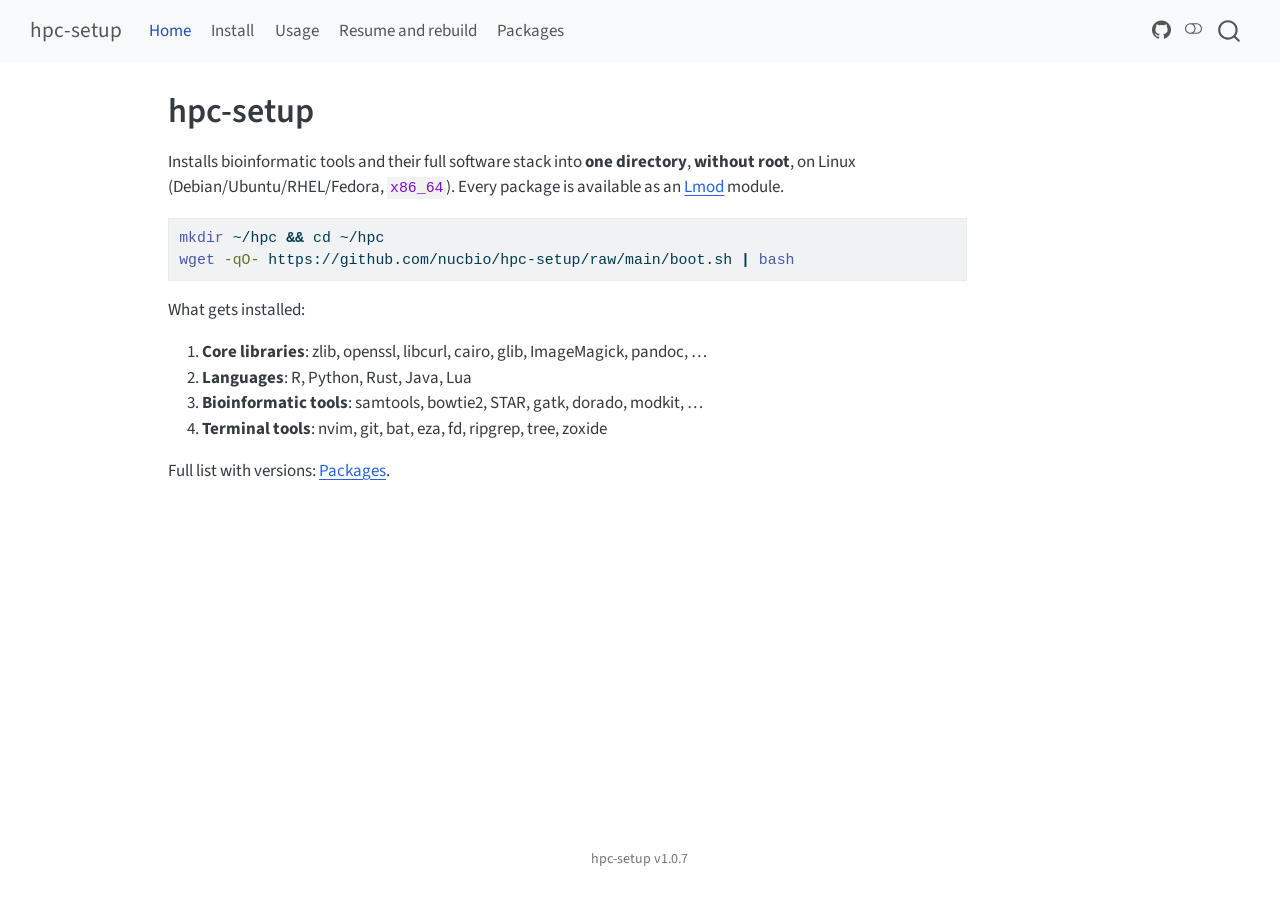
==== docs/index.html @ 0bef7b3f "bump minor major tag" ====
<!DOCTYPE html>
<html xmlns="http://www.w3.org/1999/xhtml" lang="en" xml:lang="en"><head>

<meta charset="utf-8">
<meta name="generator" content="quarto-1.11.9">

<meta name="viewport" content="width=device-width, initial-scale=1.0, user-scalable=yes">


<title>hpc-setup</title>
<style>
/* Default styles provided by pandoc.
** See https://pandoc.org/MANUAL.html#variables-for-html for config info.
*/
span.smallcaps{font-variant: small-caps;}
div.columns{display: flex; gap: 1.5em;}
div.column{flex: auto;}
@media screen {
div.columns{gap: min(4vw, 1.5em);}
div.column{overflow-x: auto;}
}
div.hanging-indent{margin-left: 1.5em; text-indent: -1.5em;}
ul.task-list{list-style: none;}
ul.task-list li input[type="checkbox"] {
  width: 0.8em;
  margin: 0 0.8em 0.2em -1em; /* quarto-specific, see https://github.com/quarto-dev/quarto-cli/issues/4556 */ 
  vertical-align: middle;
}
/* CSS for syntax highlighting */
html { -webkit-text-size-adjust: 100%; }
pre > code.sourceCode { white-space: pre; position: relative; }
pre > code.sourceCode > span { display: inline-block; line-height: 1.25; }
pre > code.sourceCode > span:empty { height: 1.2em; }
.sourceCode { overflow: visible; }
code.sourceCode > span { color: inherit; text-decoration: inherit; }
div.sourceCode { margin: 1em 0; }
pre.sourceCode { margin: 0; }
@media screen {
div.sourceCode { overflow: auto; }
}
@media print {
pre > code.sourceCode { white-space: pre-wrap; }
pre > code.sourceCode > span { text-indent: -5em; padding-left: 5em; }
}
pre.numberSource code
  { counter-reset: source-line 0; }
pre.numberSource code > span
  { position: relative; left: -4em; counter-increment: source-line; }
pre.numberSource code > span > a:first-child::before
  { content: counter(source-line);
    position: relative; left: -1em; text-align: right; vertical-align: baseline;
    border: none; display: inline-block;
    -webkit-touch-callout: none; -webkit-user-select: none;
    -khtml-user-select: none; -moz-user-select: none;
    -ms-user-select: none; user-select: none;
    padding: 0 4px; width: 4em;
  }
pre.numberSource { margin-left: 3em;  padding-left: 4px; }
div.sourceCode
  {   }
@media screen {
pre > code.sourceCode > span > a:first-child::before { text-decoration: underline; }
}
</style>


<script src="site_libs/quarto-nav/quarto-nav.js"></script>
<script src="site_libs/quarto-nav/headroom.min.js"></script>
<script src="site_libs/clipboard/clipboard.min.js"></script>
<script src="site_libs/quarto-search/autocomplete.umd.js"></script>
<script src="site_libs/quarto-search/fuse.min.js"></script>
<script src="site_libs/quarto-search/quarto-search.js"></script>
<meta name="quarto:offset" content="./">
<script src="site_libs/quarto-html/quarto.js" type="module"></script>
<script src="site_libs/quarto-html/tabsets/tabsets.js" type="module"></script>
<script src="site_libs/quarto-html/scrollable-regions/scrollable-regions.js" type="module"></script>
<script src="site_libs/quarto-html/popper.min.js"></script>
<script src="site_libs/quarto-html/tippy.umd.min.js"></script>
<script src="site_libs/quarto-html/anchor.min.js"></script>
<link href="site_libs/quarto-html/tippy.css" rel="stylesheet">
<link href="site_libs/quarto-html/quarto-syntax-highlighting-63b5708e65d6cd79cd7618c58d0c21e7.css" rel="stylesheet" class="quarto-color-scheme" id="quarto-text-highlighting-styles">
<link href="site_libs/quarto-html/quarto-syntax-highlighting-dark-447e42e69aaa9833c0ba1b986f430b20.css" rel="stylesheet" class="quarto-color-scheme quarto-color-alternate" id="quarto-text-highlighting-styles">
<link href="site_libs/quarto-html/quarto-syntax-highlighting-63b5708e65d6cd79cd7618c58d0c21e7.css" rel="stylesheet" class="quarto-color-scheme-extra" id="quarto-text-highlighting-styles">
<script src="site_libs/bootstrap/bootstrap.min.js"></script>
<link href="site_libs/bootstrap/bootstrap-icons.css" rel="stylesheet">
<link href="site_libs/bootstrap/bootstrap-0df568895d53a8314882a65c9354ac45.min.css" rel="stylesheet" append-hash="true" class="quarto-color-scheme" id="quarto-bootstrap" data-mode="light">
<link href="site_libs/bootstrap/bootstrap-dark-59d3d3430bf47889e4aacbe8989ac6fe.min.css" rel="stylesheet" append-hash="true" class="quarto-color-scheme quarto-color-alternate" id="quarto-bootstrap" data-mode="dark">
<link href="site_libs/bootstrap/bootstrap-0df568895d53a8314882a65c9354ac45.min.css" rel="stylesheet" append-hash="true" class="quarto-color-scheme-extra" id="quarto-bootstrap" data-mode="light">
<script id="quarto-search-options" type="application/json">{
  "location": "navbar",
  "copy-button": false,
  "collapse-after": 3,
  "panel-placement": "end",
  "type": "overlay",
  "limit": 50,
  "keyboard-shortcut": [
    "f",
    "/",
    "s"
  ],
  "show-item-context": false,
  "language": {
    "search-no-results-text": "No results",
    "search-matching-documents-text": "matching documents",
    "search-copy-link-title": "Copy link to search",
    "search-hide-matches-text": "Hide additional matches",
    "search-more-match-text": "more match in this document",
    "search-more-matches-text": "more matches in this document",
    "search-clear-button-title": "Clear",
    "search-text-placeholder": "",
    "search-detached-cancel-button-title": "Cancel",
    "search-submit-button-title": "Submit",
    "search-label": "Search"
  }
}</script>


</head>

<body class="nav-fixed quarto-light"><a id="quarto-skip-link" class="visually-hidden-focusable" href="#quarto-document-content">Skip to main content</a><script id="quarto-html-before-body" type="application/javascript">
    const toggleBodyColorMode = (bsSheetEl) => {
      const mode = bsSheetEl.getAttribute("data-mode");
      const bodyEl = window.document.querySelector("body");
      if (mode === "dark") {
        bodyEl.classList.add("quarto-dark");
        bodyEl.classList.remove("quarto-light");
      } else {
        bodyEl.classList.add("quarto-light");
        bodyEl.classList.remove("quarto-dark");
      }
    }
    const toggleBodyColorPrimary = () => {
      const bsSheetEl = window.document.querySelector("link#quarto-bootstrap:not([rel=disabled-stylesheet])");
      if (bsSheetEl) {
        toggleBodyColorMode(bsSheetEl);
      }
    }
    const setColorSchemeToggle = (alternate) => {
      const toggles = window.document.querySelectorAll('.quarto-color-scheme-toggle');
      for (let i=0; i < toggles.length; i++) {
        const toggle = toggles[i];
        if (toggle) {
          toggle.setAttribute("aria-checked", alternate ? "true" : "false");
          if (alternate) {
            toggle.classList.add("alternate");
          } else {
            toggle.classList.remove("alternate");
          }
        }
      }
    };
    const toggleColorMode = (alternate) => {
      // Switch the stylesheets
      const primaryStylesheets = window.document.querySelectorAll('link.quarto-color-scheme:not(.quarto-color-alternate)');
      const alternateStylesheets = window.document.querySelectorAll('link.quarto-color-scheme.quarto-color-alternate');
      manageTransitions('#quarto-margin-sidebar .nav-link', false);
      if (alternate) {
        // note: dark is layered on light, we don't disable primary!
        enableStylesheet(alternateStylesheets);
        for (const sheetNode of alternateStylesheets) {
          if (sheetNode.id === "quarto-bootstrap") {
            toggleBodyColorMode(sheetNode);
          }
        }
      } else {
        disableStylesheet(alternateStylesheets);
        enableStylesheet(primaryStylesheets)
        toggleBodyColorPrimary();
      }
      manageTransitions('#quarto-margin-sidebar .nav-link', true);
      // Switch the toggles
      setColorSchemeToggle(alternate)
    }
    // Hack to workaround the fact that safari doesn't
    // properly recolor the scrollbar when toggling (#1455).
    // Not run on load: stylesheets are set before first paint there, and
    // scrolling would undo the scroll to a URL fragment (#14973).
    // The one pixel nudge keeps the reader where they were.
    const refreshSafariScrollbar = () => {
      if (navigator.userAgent.indexOf('Safari') > 0 && navigator.userAgent.indexOf('Chrome') == -1) {
        manageTransitions("body", false);
        const scrollY = window.scrollY;
        window.scrollTo(0, scrollY > 0 ? scrollY - 1 : 1);
        setTimeout(() => {
          window.scrollTo(0, scrollY);
          manageTransitions("body", true);
        }, 40);
      }
    }
    const disableStylesheet = (stylesheets) => {
      for (let i=0; i < stylesheets.length; i++) {
        const stylesheet = stylesheets[i];
        stylesheet.rel = 'disabled-stylesheet';
      }
    }
    const enableStylesheet = (stylesheets) => {
      for (let i=0; i < stylesheets.length; i++) {
        const stylesheet = stylesheets[i];
        if(stylesheet.rel !== 'stylesheet') { // for Chrome, which will still FOUC without this check
          stylesheet.rel = 'stylesheet';
        }
      }
    }
    const manageTransitions = (selector, allowTransitions) => {
      const els = window.document.querySelectorAll(selector);
      for (let i=0; i < els.length; i++) {
        const el = els[i];
        if (allowTransitions) {
          el.classList.remove('notransition');
        } else {
          el.classList.add('notransition');
        }
      }
    }
    const isFileUrl = () => {
      return window.location.protocol === 'file:';
    }
    const hasAlternateSentinel = () => {
      let styleSentinel = getColorSchemeSentinel();
      if (styleSentinel !== null) {
        return styleSentinel === "alternate";
      } else {
        return false;
      }
    }
    const setStyleSentinel = (alternate) => {
      const value = alternate ? "alternate" : "default";
      if (!isFileUrl()) {
        window.localStorage.setItem("quarto-color-scheme", value);
      } else {
        localAlternateSentinel = value;
      }
    }
    const getColorSchemeSentinel = () => {
      if (!isFileUrl()) {
        const storageValue = window.localStorage.getItem("quarto-color-scheme");
        return storageValue != null ? storageValue : localAlternateSentinel;
      } else {
        return localAlternateSentinel;
      }
    }
    const toggleGiscusIfUsed = (isAlternate, darkModeDefault) => {
      const baseTheme = document.querySelector('#giscus-base-theme')?.value ?? 'light';
      const alternateTheme = document.querySelector('#giscus-alt-theme')?.value ?? 'dark';
      let newTheme = '';
      if(authorPrefersDark) {
        newTheme = isAlternate ? baseTheme : alternateTheme;
      } else {
        newTheme = isAlternate ? alternateTheme : baseTheme;
      }
      const changeGiscusTheme = () => {
        // From: https://github.com/giscus/giscus/issues/336
        const sendMessage = (message) => {
          const iframe = document.querySelector('iframe.giscus-frame');
          if (!iframe) return;
          iframe.contentWindow.postMessage({ giscus: message }, 'https://giscus.app');
        }
        sendMessage({
          setConfig: {
            theme: newTheme
          }
        });
      }
      const isGiscussLoaded = window.document.querySelector('iframe.giscus-frame') !== null;
      if (isGiscussLoaded) {
        changeGiscusTheme();
      }
    };
    const authorPrefersDark = false;
    const darkModeDefault = authorPrefersDark;
      document.querySelector('link#quarto-text-highlighting-styles.quarto-color-scheme-extra').rel = 'disabled-stylesheet';
      document.querySelector('link#quarto-bootstrap.quarto-color-scheme-extra').rel = 'disabled-stylesheet';
    let localAlternateSentinel = darkModeDefault ? 'alternate' : 'default';
    // Dark / light mode switch
    window.quartoToggleColorScheme = () => {
      // Read the current dark / light value
      let toAlternate = !hasAlternateSentinel();
      toggleColorMode(toAlternate);
      refreshSafariScrollbar();
      setStyleSentinel(toAlternate);
      toggleGiscusIfUsed(toAlternate, darkModeDefault);
      window.dispatchEvent(new Event('resize'));
    };
    // Switch to dark mode if need be
    if (hasAlternateSentinel()) {
      toggleColorMode(true);
    } else {
      toggleColorMode(false);
    }
  </script>

<div id="quarto-search-results"></div>
  <header id="quarto-header" class="headroom fixed-top">
    <nav class="navbar navbar-expand-lg " data-bs-theme="dark" aria-label="Site">
      <div class="navbar-container container-fluid">
      <div class="navbar-brand-container mx-auto">
    <a class="navbar-brand" href="./index.html">
    <span class="navbar-title">hpc-setup</span>
    </a>
  </div>
          <button class="navbar-toggler" type="button" data-bs-toggle="collapse" data-bs-target="#navbarCollapse" aria-controls="navbarCollapse" aria-expanded="false" aria-label="Toggle navigation" onclick="if (window.quartoToggleHeadroom) { window.quartoToggleHeadroom(); }">
  <span class="navbar-toggler-icon"></span>
</button>
          <div class="collapse navbar-collapse" id="navbarCollapse">
            <ul class="navbar-nav navbar-nav-scroll me-auto">
  <li class="nav-item">
    <a class="nav-link active" href="./index.html" aria-current="page"> 
<span class="menu-text">Home</span></a>
  </li>  
  <li class="nav-item">
    <a class="nav-link" href="./install.html"> 
<span class="menu-text">Install</span></a>
  </li>  
  <li class="nav-item">
    <a class="nav-link" href="./usage.html"> 
<span class="menu-text">Usage</span></a>
  </li>  
  <li class="nav-item">
    <a class="nav-link" href="./resume.html"> 
<span class="menu-text">Resume and rebuild</span></a>
  </li>  
  <li class="nav-item">
    <a class="nav-link" href="./packages.html"> 
<span class="menu-text">Packages</span></a>
  </li>  
</ul>
            <ul class="navbar-nav navbar-nav-scroll ms-auto">
  <li class="nav-item compact">
    <a class="nav-link" href="https://github.com/nucbio/hpc-setup"> <i class="bi bi-github" role="img">
</i> 
<span class="menu-text"></span></a>
  </li>  
</ul>
          </div> <!-- /navcollapse -->
            <div class="quarto-navbar-tools">
  <button type="button" role="switch" aria-checked="false" class="quarto-color-scheme-toggle quarto-navigation-tool  px-1" onclick="window.quartoToggleColorScheme(); return false;" title="Toggle dark mode" aria-label="Toggle dark mode"><i class="bi"></i></button>
</div>
            <div id="quarto-search" class="" title="Search"></div>
      </div> <!-- /container-fluid -->
    </nav>
</header>
<!-- content -->
<div id="quarto-content" class="quarto-container page-columns page-rows-contents page-layout-article page-navbar">
<!-- sidebar -->
<!-- margin-sidebar -->
    <div id="quarto-margin-sidebar" class="sidebar margin-sidebar zindex-bottom">
        
    </div>
<!-- main -->
<main class="content" id="quarto-document-content" tabindex="-1">


<header id="title-block-header" class="quarto-title-block default">
<div class="quarto-title">
<h1 class="title">hpc-setup</h1>
</div>



<div class="quarto-title-meta">

    
  
    
  </div>
  


</header>


<p>Installs bioinformatic tools and their full software stack into <strong>one directory</strong>, <strong>without root</strong>, on Linux (Debian/Ubuntu/RHEL/Fedora, <code>x86_64</code>). Every package is available as an <a href="https://lmod.readthedocs.io">Lmod</a> module.</p>
<div class="code-copy-outer-scaffold"><div class="sourceCode" id="cb1"><pre class="sourceCode bash code-with-copy"><code class="sourceCode bash"><span id="cb1-1"><a href="#cb1-1" aria-hidden="true" tabindex="-1"></a><span class="fu">mkdir</span> ~/hpc <span class="kw">&amp;&amp;</span> <span class="bu">cd</span> ~/hpc</span>
<span id="cb1-2"><a href="#cb1-2" aria-hidden="true" tabindex="-1"></a><span class="fu">wget</span> <span class="at">-qO-</span> https://github.com/nucbio/hpc-setup/raw/main/boot.sh <span class="kw">|</span> <span class="fu">bash</span></span></code></pre></div><button title="Copy to Clipboard" class="code-copy-button"><i class="bi"></i></button></div>
<p>What gets installed:</p>
<ol type="1">
<li><strong>Core libraries</strong>: zlib, openssl, libcurl, cairo, glib, ImageMagick, pandoc, …</li>
<li><strong>Languages</strong>: R, Python, Rust, Java, Lua</li>
<li><strong>Bioinformatic tools</strong>: samtools, bowtie2, STAR, gatk, dorado, modkit, …</li>
<li><strong>Terminal tools</strong>: nvim, git, bat, eza, fd, ripgrep, tree, zoxide</li>
</ol>
<p>Full list with versions: <a href="./packages.html">Packages</a>.</p>



</main> <!-- /main -->
<script id="quarto-html-after-body" type="application/javascript">
  window.document.addEventListener("DOMContentLoaded", function (event) {
    // Ensure there is a toggle, if there isn't float one in the top right
    if (window.document.querySelector('.quarto-color-scheme-toggle') === null) {
      const toggle = window.document.createElement('button');
      toggle.type = "button";
      toggle.setAttribute("role", "switch");
      toggle.setAttribute("aria-checked", "false");
      toggle.classList.add('top-right');
      toggle.classList.add('quarto-color-scheme-toggle');
      toggle.setAttribute("aria-label", "Toggle dark mode");
      toggle.onclick = function() { try { window.quartoToggleColorScheme(); } catch {} return false; };
      const i = window.document.createElement("i");
      i.classList.add('bi');
      toggle.appendChild(i);
      // Put the toggle in a landmark of its own, so that landmark navigation
      // can reach it.
      //
      // The container is always a fresh direct child of body, and the toggle is
      // never moved into page furniture that the theme or the author controls.
      // The toggle is positioned against the page, so any ancestor that
      // establishes a containing block captures it: a positioned element or a
      // grid for position: absolute, and transform, filter, will-change or
      // contain for position: fixed. A direct child of body has none of these
      // to inherit, and the shift when one appears is silent and visual.
      //
      // ARIA says a document should have at most one banner, and axe reports a
      // duplicate whether or not the banners carry distinct labels. So use a
      // header when the page has no banner yet, and a named region otherwise.
      //
      // A header is a banner wherever it sits, unless it is inside sectioning
      // content, so this cannot just look at the children of body: a custom
      // page layout wraps the title block header in a plain div. An explicit
      // role="banner" always counts.
      const sectioning = 'article, aside, main, nav, section, [role="article"], [role="complementary"], [role="main"], [role="navigation"], [role="region"]';
      const hasBanner = Array.from(
        window.document.querySelectorAll('header:not([role]), [role="banner"]')
      ).some(function(el) {
        return el.hasAttribute("role") || el.closest(sectioning) === null;
      });
      const container = window.document.createElement(hasBanner ? "div" : "header");
      if (hasBanner) {
        container.setAttribute("role", "region");
        container.setAttribute("aria-label", "Toggle dark mode");
      }
      container.classList.add('quarto-color-scheme-toggle-container');
      container.appendChild(toggle);
      window.document.body.appendChild(container);
    }
    setColorSchemeToggle(hasAlternateSentinel())
    const icon = "";
    const anchorJS = new window.AnchorJS();
    anchorJS.options = {
      placement: 'right',
      icon: icon
    };
    anchorJS.add('.anchored');
    const isCodeAnnotation = (el) => {
      for (const clz of el.classList) {
        if (clz.startsWith('code-annotation-')) {                     
          return true;
        }
      }
      return false;
    }
    const onCopySuccess = function(e) {
      // button target
      const button = e.trigger;
      // don't keep focus
      button.blur();
      // flash "checked"
      button.classList.add('code-copy-button-checked');
      var currentTitle = button.getAttribute("title");
      button.setAttribute("title", "Copied!");
      let tooltip;
      if (window.bootstrap) {
        button.setAttribute("data-bs-toggle", "tooltip");
        button.setAttribute("data-bs-placement", "left");
        button.setAttribute("data-bs-title", "Copied!");
        tooltip = new bootstrap.Tooltip(button, 
          { trigger: "manual", 
            customClass: "code-copy-button-tooltip",
            offset: [0, -8]});
        tooltip.show();    
      }
      setTimeout(function() {
        if (tooltip) {
          tooltip.hide();
          button.removeAttribute("data-bs-title");
          button.removeAttribute("data-bs-toggle");
          button.removeAttribute("data-bs-placement");
        }
        button.setAttribute("title", currentTitle);
        button.classList.remove('code-copy-button-checked');
      }, 1000);
      // clear code selection
      e.clearSelection();
    }
    const getTextToCopy = function(trigger) {
      const outerScaffold = trigger.parentElement.cloneNode(true);
      const codeEl = outerScaffold.querySelector('code');
      for (const childEl of codeEl.children) {
        if (isCodeAnnotation(childEl)) {
          childEl.remove();
        }
      }
      return codeEl.innerText;
    }
    const clipboard = new window.ClipboardJS('.code-copy-button:not([data-in-quarto-modal])', {
      text: getTextToCopy
    });
    clipboard.on('success', onCopySuccess);
    if (window.document.getElementById('quarto-embedded-source-code-modal')) {
      const clipboardModal = new window.ClipboardJS('.code-copy-button[data-in-quarto-modal]', {
        text: getTextToCopy,
        container: window.document.getElementById('quarto-embedded-source-code-modal')
      });
      clipboardModal.on('success', onCopySuccess);
    }
      var localhostRegex = new RegExp(/^(?:http|https):\/\/localhost\:?[0-9]*\//);
      var mailtoRegex = new RegExp(/^mailto:/);
        var filterRegex = new RegExp('/' + window.location.host + '/');
      var isInternal = (href) => {
          return filterRegex.test(href) || localhostRegex.test(href) || mailtoRegex.test(href);
      }
      // Inspect non-navigation links and adorn them if external
      window.quartoDecorateExternalLinks = function (root) {
     var links = (root || window.document).querySelectorAll('a[href]:not(.nav-link):not(.navbar-brand):not(.toc-action):not(.sidebar-link):not(.sidebar-item-toggle):not(.pagination-link):not(.no-external):not([aria-hidden]):not(.dropdown-item):not(.quarto-navigation-tool):not(.about-link)');
      for (var i=0; i<links.length; i++) {
        const link = links[i];
        if (!isInternal(link.href)) {
          // undo the damage that might have been done by quarto-nav.js in the case of
          // links that we want to consider external
          if (link.dataset.originalHref !== undefined) {
            link.href = link.dataset.originalHref;
          }
          if (!link.classList.contains('no-external-icon')) {
          }
        }
      }
      };
      window.quartoDecorateExternalLinks(window.document);
    // Esc closes the popup (WCAG 1.4.13) and focus leaving both trigger and
    // popup closes it (WCAG 2.4.11); tippy handles neither for interactive popups.
    const hideOnEscAndFocusOut = {
      name: 'hideOnEscAndFocusOut',
      defaultValue: true,
      fn(instance) {
        const dismiss = () => {
          // A show scheduled by the trigger delay would otherwise reopen it
          instance.clearDelayTimeouts();
          instance.hide();
        };
        const onKeyDown = (event) => {
          if (event.key !== 'Escape') {
            return;
          }
          // Keep Esc from also reaching page handlers (e.g. reveal.js overview),
          // except an open reveal.js slide menu, which Esc should close too.
          // The menu handles keys only when its keyboard option is on.
          const menuHandlesEsc = window.Reveal?.getPlugin?.('menu')?.isOpen() &&
            window.Reveal.getConfig().menu?.keyboard !== false;
          if (!menuHandlesEsc) {
            event.stopPropagation();
          }
          if (instance.popper.contains(window.document.activeElement)) {
            // Disabled while refocusing so the focus trigger does not reopen it
            instance.disable();
            instance.reference.focus();
            instance.enable();
          }
          dismiss();
        };
        const onFocusOut = (event) => {
          const target = event.relatedTarget;
          if (target && !instance.reference.contains(target) &&
              !instance.popper.contains(target)) {
            dismiss();
          }
        };
        // On the trigger too: a click trigger (code-annotations: select) has no
        // blur handling. Attached for the instance's lifetime so leaving the
        // trigger also cancels a show still pending on the trigger delay.
        instance.reference.addEventListener('focusout', onFocusOut);
        return {
          onShow() {
            window.document.addEventListener('keydown', onKeyDown, true);
            instance.popper.addEventListener('focusout', onFocusOut);
          },
          onHide() {
            window.document.removeEventListener('keydown', onKeyDown, true);
            instance.popper.removeEventListener('focusout', onFocusOut);
          },
          onDestroy() {
            instance.reference.removeEventListener('focusout', onFocusOut);
          },
        };
      },
    };
    function tippyHover(el, contentFn, onTriggerFn, onUntriggerFn) {
      const config = {
        allowHTML: true,
        maxWidth: 500,
        delay: 100,
        arrow: false,
        appendTo: function(el) {
            return el.parentElement;
        },
        interactive: true,
        interactiveBorder: 10,
        theme: 'quarto',
        placement: 'bottom-start',
        plugins: [hideOnEscAndFocusOut],
      };
      if (contentFn) {
        config.content = contentFn;
      }
      if (onTriggerFn) {
        config.onTrigger = onTriggerFn;
      }
      if (onUntriggerFn) {
        config.onUntrigger = onUntriggerFn;
      }
      window.tippy(el, config); 
    }
    const noterefs = window.document.querySelectorAll('a[role="doc-noteref"]');
    for (var i=0; i<noterefs.length; i++) {
      const ref = noterefs[i];
      tippyHover(ref, function() {
        // use id or data attribute instead here
        let href = ref.getAttribute('data-footnote-href') || ref.getAttribute('href');
        try { href = new URL(href).hash; } catch {}
        const id = href.replace(/^#\/?/, "");
        const note = window.document.getElementById(id);
        if (note) {
          return note.innerHTML;
        } else {
          return "";
        }
      });
    }
    const xrefs = window.document.querySelectorAll('a.quarto-xref');
    const processXRef = (id, note) => {
      // Strip column container classes
      const stripColumnClz = (el) => {
        el.classList.remove("page-full", "page-columns");
        if (el.children) {
          for (const child of el.children) {
            stripColumnClz(child);
          }
        }
      }
      stripColumnClz(note)
      if (id === null || id.startsWith('sec-')) {
        // Special case sections, only their first couple elements
        const container = document.createElement("div");
        if (note.children && note.children.length > 2) {
          container.appendChild(note.children[0].cloneNode(true));
          for (let i = 1; i < note.children.length; i++) {
            const child = note.children[i];
            if (child.tagName === "P" && child.innerText === "") {
              continue;
            } else {
              container.appendChild(child.cloneNode(true));
              break;
            }
          }
          if (window.Quarto?.typesetMath) {
            window.Quarto.typesetMath(container);
          }
          return container.innerHTML
        } else {
          if (window.Quarto?.typesetMath) {
            window.Quarto.typesetMath(note);
          }
          return note.innerHTML;
        }
      } else {
        // Remove any anchor links if they are present
        const anchorLink = note.querySelector('a.anchorjs-link');
        if (anchorLink) {
          anchorLink.remove();
        }
        if (window.Quarto?.typesetMath) {
          window.Quarto.typesetMath(note);
        }
        if (note.classList.contains("callout")) {
          return note.outerHTML;
        } else {
          return note.innerHTML;
        }
      }
    }
    for (var i=0; i<xrefs.length; i++) {
      const xref = xrefs[i];
      tippyHover(xref, undefined, function(instance) {
        instance.disable();
        let url = xref.getAttribute('href');
        let hash = undefined; 
        if (url.startsWith('#')) {
          hash = url;
        } else {
          try { hash = new URL(url).hash; } catch {}
        }
        if (hash) {
          const id = hash.replace(/^#\/?/, "");
          const note = window.document.getElementById(id);
          if (note !== null) {
            try {
              const html = processXRef(id, note.cloneNode(true));
              instance.setContent(html);
            } finally {
              instance.enable();
              instance.show();
            }
          } else {
            // See if we can fetch this
            fetch(url.split('#')[0])
            .then(res => res.text())
            .then(html => {
              const parser = new DOMParser();
              const htmlDoc = parser.parseFromString(html, "text/html");
              const note = htmlDoc.getElementById(id);
              if (note !== null) {
                const html = processXRef(id, note);
                instance.setContent(html);
              } 
            }).finally(() => {
              instance.enable();
              instance.show();
            });
          }
        } else {
          // See if we can fetch a full url (with no hash to target)
          // This is a special case and we should probably do some content thinning / targeting
          fetch(url)
          .then(res => res.text())
          .then(html => {
            const parser = new DOMParser();
            const htmlDoc = parser.parseFromString(html, "text/html");
            const note = htmlDoc.querySelector('main.content');
            if (note !== null) {
              // This should only happen for chapter cross references
              // (since there is no id in the URL)
              // remove the first header
              if (note.children.length > 0 && note.children[0].tagName === "HEADER") {
                note.children[0].remove();
              }
              const html = processXRef(null, note);
              instance.setContent(html);
            } 
          }).finally(() => {
            instance.enable();
            instance.show();
          });
        }
      }, function(instance) {
      });
    }
        let selectedAnnoteEl;
        const selectorForAnnotation = ( cell, annotation) => {
          let cellAttr = 'data-code-cell="' + cell + '"';
          let lineAttr = 'data-code-annotation="' +  annotation + '"';
          const selector = 'span[' + cellAttr + '][' + lineAttr + ']';
          return selector;
        }
        const selectCodeLines = (annoteEl) => {
          const doc = window.document;
          const targetCell = annoteEl.getAttribute("data-target-cell");
          const targetAnnotation = annoteEl.getAttribute("data-target-annotation");
          const annoteSpan = window.document.querySelector(selectorForAnnotation(targetCell, targetAnnotation));
          const lines = annoteSpan.getAttribute("data-code-lines").split(",");
          const lineIds = lines.map((line) => {
            return targetCell + "-" + line;
          })
          // Each band is positioned against its own containing block, which is
          // not the offsetParent of the lines, so place it from client rects.
          const placeBand = (band, firstEl, lastEl, codeBlock) => {
            const container = band.offsetParent;
            if (container === null) {
              return;
            }
            const containerRect = container.getBoundingClientRect();
            // Reveal.js scales slides with a transform, so convert client
            // pixels back to the CSS pixels of the container.
            const scale = containerRect.height / container.offsetHeight || 1;
            const firstRect = firstEl.getBoundingClientRect();
            const lastRect = lastEl.getBoundingClientRect();
            const top = (firstRect.top - containerRect.top) / scale - container.clientTop + container.scrollTop;
            const height = (lastRect.bottom - firstRect.top) / scale;
            band.style.top = top - 2 + "px";
            band.style.height = height + 4 + "px";
            if (codeBlock) {
              // Without the copy button wrapper, the containing block is wider
              // than the code block, so span the code block explicitly.
              const blockRect = codeBlock.getBoundingClientRect();
              band.style.left = (blockRect.left - containerRect.left) / scale - container.clientLeft + container.scrollLeft + "px";
              band.style.width = blockRect.width / scale + "px";
            }
          };
          if (lineIds.length > 0) {
            const el = window.document.getElementById(lineIds[0]);
            const lastEl = window.document.getElementById(lineIds[lineIds.length - 1]);
            const parent = el.parentElement.parentElement;
            // cook up a div (if necessary) and position it
            let div = window.document.getElementById("code-annotation-line-highlight");
            if (div === null) {
              div = window.document.createElement("div");
              div.setAttribute("id", "code-annotation-line-highlight");
              div.style.position = 'absolute';
              parent.appendChild(div);
            }
            placeBand(div, el, lastEl, parent.closest("div.sourceCode") || parent);
            let gutterDiv = window.document.getElementById("code-annotation-line-highlight-gutter");
            if (gutterDiv === null) {
              gutterDiv = window.document.createElement("div");
              gutterDiv.setAttribute("id", "code-annotation-line-highlight-gutter");
              gutterDiv.style.position = 'absolute';
              const codeCell = window.document.getElementById(targetCell);
              const gutter = codeCell.querySelector('.code-annotation-gutter');
              gutter.appendChild(gutterDiv);
            }
            placeBand(gutterDiv, el, lastEl);
            selectedAnnoteEl = annoteEl;
          }
        };
        const unselectCodeLines = () => {
          const elementsIds = ["code-annotation-line-highlight", "code-annotation-line-highlight-gutter"];
          elementsIds.forEach((elId) => {
            const div = window.document.getElementById(elId);
            if (div) {
              div.remove();
            }
          });
          selectedAnnoteEl = undefined;
        };
          // Handle positioning of the toggle
      window.addEventListener(
        "resize",
        throttle(() => {
          elRect = undefined;
          if (selectedAnnoteEl) {
            selectCodeLines(selectedAnnoteEl);
          }
        }, 10)
      );
      function throttle(fn, ms) {
      let throttle = false;
      let timer;
        return (...args) => {
          if(!throttle) { // first call gets through
              fn.apply(this, args);
              throttle = true;
          } else { // all the others get throttled
              if(timer) clearTimeout(timer); // cancel #2
              timer = setTimeout(() => {
                fn.apply(this, args);
                timer = throttle = false;
              }, ms);
          }
        };
      }
        // Attach click handler to the DT
        const annoteDls = window.document.querySelectorAll('dt[data-target-cell]');
        for (const annoteDlNode of annoteDls) {
          annoteDlNode.addEventListener('click', (event) => {
            const clickedEl = event.target;
            if (clickedEl !== selectedAnnoteEl) {
              unselectCodeLines();
              const activeEl = window.document.querySelector('dt[data-target-cell].code-annotation-active');
              if (activeEl) {
                activeEl.classList.remove('code-annotation-active');
              }
              selectCodeLines(clickedEl);
              clickedEl.classList.add('code-annotation-active');
            } else {
              // Unselect the line
              unselectCodeLines();
              clickedEl.classList.remove('code-annotation-active');
            }
          });
        }
    const findCites = (el) => {
      const parentEl = el.parentElement;
      if (parentEl) {
        const cites = parentEl.dataset.cites;
        if (cites) {
          return {
            el,
            cites: cites.split(' ')
          };
        } else {
          return findCites(el.parentElement)
        }
      } else {
        return undefined;
      }
    };
    var bibliorefs = window.document.querySelectorAll('a[role="doc-biblioref"]');
    for (var i=0; i<bibliorefs.length; i++) {
      const ref = bibliorefs[i];
      const citeInfo = findCites(ref);
      if (citeInfo) {
        tippyHover(citeInfo.el, function() {
          var popup = window.document.createElement('div');
          citeInfo.cites.forEach(function(cite) {
            var citeDiv = window.document.createElement('div');
            citeDiv.classList.add('hanging-indent');
            citeDiv.classList.add('csl-entry');
            var biblioDiv = window.document.getElementById('ref-' + cite);
            if (biblioDiv) {
              citeDiv.innerHTML = biblioDiv.innerHTML;
            }
            popup.appendChild(citeDiv);
          });
          return popup.innerHTML;
        });
      }
    }
  });
  </script>
  <script type="application/javascript">
  window.quartoScrollableRegionsLabels = {"code":"Scrollable code","output":"Scrollable output"};
  </script>
</div> <!-- /content -->
<footer class="footer">
  <div class="nav-footer">
    <div class="nav-footer-left">
      &nbsp;
    </div>   
    <div class="nav-footer-center">
<p>hpc-setup v1.0.7</p>
</div>
    <div class="nav-footer-right">
      &nbsp;
    </div>
  </div>
</footer>




</body></html>
---- docs/site_libs/quarto-html/tippy.css ----
.tippy-box[data-animation=fade][data-state=hidden]{opacity:0}[data-tippy-root]{max-width:calc(100vw - 10px)}.tippy-box{position:relative;background-color:#333;color:#fff;border-radius:4px;font-size:14px;line-height:1.4;white-space:normal;outline:0;transition-property:transform,visibility,opacity}.tippy-box[data-placement^=top]>.tippy-arrow{bottom:0}.tippy-box[data-placement^=top]>.tippy-arrow:before{bottom:-7px;left:0;border-width:8px 8px 0;border-top-color:initial;transform-origin:center top}.tippy-box[data-placement^=bottom]>.tippy-arrow{top:0}.tippy-box[data-placement^=bottom]>.tippy-arrow:before{top:-7px;left:0;border-width:0 8px 8px;border-bottom-color:initial;transform-origin:center bottom}.tippy-box[data-placement^=left]>.tippy-arrow{right:0}.tippy-box[data-placement^=left]>.tippy-arrow:before{border-width:8px 0 8px 8px;border-left-color:initial;right:-7px;transform-origin:center left}.tippy-box[data-placement^=right]>.tippy-arrow{left:0}.tippy-box[data-placement^=right]>.tippy-arrow:before{left:-7px;border-width:8px 8px 8px 0;border-right-color:initial;transform-origin:center right}.tippy-box[data-inertia][data-state=visible]{transition-timing-function:cubic-bezier(.54,1.5,.38,1.11)}.tippy-arrow{width:16px;height:16px;color:#333}.tippy-arrow:before{content:"";position:absolute;border-color:transparent;border-style:solid}.tippy-content{position:relative;padding:5px 9px;z-index:1}
---- docs/site_libs/quarto-html/quarto-syntax-highlighting-63b5708e65d6cd79cd7618c58d0c21e7.css ----
/* quarto syntax highlight colors */
:root {
  --quarto-hl-ot-color: #003B4F;
  --quarto-hl-at-color: #657422;
  --quarto-hl-ss-color: #20794D;
  --quarto-hl-an-color: #5E5E5E;
  --quarto-hl-fu-color: #4758AB;
  --quarto-hl-st-color: #20794D;
  --quarto-hl-cf-color: #003B4F;
  --quarto-hl-op-color: #5E5E5E;
  --quarto-hl-er-color: #AD0000;
  --quarto-hl-bn-color: #AD0000;
  --quarto-hl-al-color: #AD0000;
  --quarto-hl-va-color: #111111;
  --quarto-hl-bu-color: inherit;
  --quarto-hl-ex-color: inherit;
  --quarto-hl-pp-color: #AD0000;
  --quarto-hl-in-color: #5E5E5E;
  --quarto-hl-vs-color: #20794D;
  --quarto-hl-wa-color: #5E5E5E;
  --quarto-hl-do-color: #5E5E5E;
  --quarto-hl-im-color: #00769E;
  --quarto-hl-ch-color: #20794D;
  --quarto-hl-dt-color: #AD0000;
  --quarto-hl-fl-color: #AD0000;
  --quarto-hl-co-color: #5E5E5E;
  --quarto-hl-cv-color: #5E5E5E;
  --quarto-hl-cn-color: #8f5902;
  --quarto-hl-sc-color: #5E5E5E;
  --quarto-hl-dv-color: #AD0000;
  --quarto-hl-kw-color: #003B4F;
}

/* other quarto variables */
:root {
  --quarto-font-monospace: SFMono-Regular, Menlo, Monaco, Consolas, "Liberation Mono", "Courier New", monospace;
}

/* syntax highlight based on Pandoc's rules */
pre > code.sourceCode > span {
  color: #003B4F;
}

code.sourceCode > span {
  color: #003B4F;
}

div.sourceCode,
div.sourceCode pre.sourceCode {
  color: #003B4F;
}

/* Normal */
code span {
  color: #003B4F;
}

/* Alert */
code span.al {
  color: #AD0000;
  font-style: inherit;
}

/* Annotation */
code span.an {
  color: #5E5E5E;
  font-style: inherit;
}

/* Attribute */
code span.at {
  color: #657422;
  font-style: inherit;
}

/* BaseN */
code span.bn {
  color: #AD0000;
  font-style: inherit;
}

/* BuiltIn */
code span.bu {
  font-style: inherit;
}

/* ControlFlow */
code span.cf {
  color: #003B4F;
  font-weight: bold;
  font-style: inherit;
}

/* Char */
code span.ch {
  color: #20794D;
  font-style: inherit;
}

/* Constant */
code span.cn {
  color: #8f5902;
  font-style: inherit;
}

/* Comment */
code span.co {
  color: #5E5E5E;
  font-style: inherit;
}

/* CommentVar */
code span.cv {
  color: #5E5E5E;
  font-style: italic;
}

/* Documentation */
code span.do {
  color: #5E5E5E;
  font-style: italic;
}

/* DataType */
code span.dt {
  color: #AD0000;
  font-style: inherit;
}

/* DecVal */
code span.dv {
  color: #AD0000;
  font-style: inherit;
}

/* Error */
code span.er {
  color: #AD0000;
  font-style: inherit;
}

/* Extension */
code span.ex {
  font-style: inherit;
}

/* Float */
code span.fl {
  color: #AD0000;
  font-style: inherit;
}

/* Function */
code span.fu {
  color: #4758AB;
  font-style: inherit;
}

/* Import */
code span.im {
  color: #00769E;
  font-style: inherit;
}

/* Information */
code span.in {
  color: #5E5E5E;
  font-style: inherit;
}

/* Keyword */
code span.kw {
  color: #003B4F;
  font-weight: bold;
  font-style: inherit;
}

/* Operator */
code span.op {
  color: #5E5E5E;
  font-style: inherit;
}

/* Other */
code span.ot {
  color: #003B4F;
  font-style: inherit;
}

/* Preprocessor */
code span.pp {
  color: #AD0000;
  font-style: inherit;
}

/* SpecialChar */
code span.sc {
  color: #5E5E5E;
  font-style: inherit;
}

/* SpecialString */
code span.ss {
  color: #20794D;
  font-style: inherit;
}

/* String */
code span.st {
  color: #20794D;
  font-style: inherit;
}

/* Variable */
code span.va {
  color: #111111;
  font-style: inherit;
}

/* VerbatimString */
code span.vs {
  color: #20794D;
  font-style: inherit;
}

/* Warning */
code span.wa {
  color: #5E5E5E;
  font-style: italic;
}

.prevent-inlining {
  content: "</";
}

/*# sourceMappingURL=054cc16b9e9817627be6994582d2ffb5.css.map */
---- docs/site_libs/quarto-html/quarto-syntax-highlighting-dark-447e42e69aaa9833c0ba1b986f430b20.css ----
/* quarto syntax highlight colors */
:root {
  --quarto-hl-al-color: #f07178;
  --quarto-hl-an-color: #d4d0ab;
  --quarto-hl-at-color: #00e0e0;
  --quarto-hl-bn-color: #d4d0ab;
  --quarto-hl-bu-color: #abe338;
  --quarto-hl-ch-color: #abe338;
  --quarto-hl-co-color: #f8f8f2;
  --quarto-hl-cv-color: #ffd700;
  --quarto-hl-cn-color: #ffd700;
  --quarto-hl-cf-color: #ffa07a;
  --quarto-hl-dt-color: #ffa07a;
  --quarto-hl-dv-color: #d4d0ab;
  --quarto-hl-do-color: #f8f8f2;
  --quarto-hl-er-color: #f07178;
  --quarto-hl-ex-color: #00e0e0;
  --quarto-hl-fl-color: #d4d0ab;
  --quarto-hl-fu-color: #ffa07a;
  --quarto-hl-im-color: #abe338;
  --quarto-hl-in-color: #d4d0ab;
  --quarto-hl-kw-color: #ffa07a;
  --quarto-hl-op-color: #ffa07a;
  --quarto-hl-ot-color: #00e0e0;
  --quarto-hl-pp-color: #dcc6e0;
  --quarto-hl-re-color: #00e0e0;
  --quarto-hl-sc-color: #abe338;
  --quarto-hl-ss-color: #abe338;
  --quarto-hl-st-color: #abe338;
  --quarto-hl-va-color: #00e0e0;
  --quarto-hl-vs-color: #abe338;
  --quarto-hl-wa-color: #dcc6e0;
}

/* other quarto variables */
:root {
  --quarto-font-monospace: SFMono-Regular, Menlo, Monaco, Consolas, "Liberation Mono", "Courier New", monospace;
}

/* syntax highlight based on Pandoc's rules */
pre > code.sourceCode > span {
  color: #f8f8f2;
}

code.sourceCode > span {
  color: #f8f8f2;
}

div.sourceCode,
div.sourceCode pre.sourceCode {
  color: #f8f8f2;
}

/* Normal */
code span {
  color: #f8f8f2;
}

/* Alert */
code span.al {
  color: #f07178;
}

/* Annotation */
code span.an {
  color: #d4d0ab;
}

/* Attribute */
code span.at {
  color: #00e0e0;
}

/* BaseN */
code span.bn {
  color: #d4d0ab;
}

/* BuiltIn */
code span.bu {
  color: #abe338;
}

/* ControlFlow */
code span.cf {
  font-weight: bold;
  color: #ffa07a;
}

/* Char */
code span.ch {
  color: #abe338;
}

/* Constant */
code span.cn {
  color: #ffd700;
}

/* Comment */
code span.co {
  font-style: italic;
  color: #f8f8f2;
}

/* CommentVar */
code span.cv {
  color: #ffd700;
}

/* Documentation */
code span.do {
  color: #f8f8f2;
}

/* DataType */
code span.dt {
  color: #ffa07a;
}

/* DecVal */
code span.dv {
  color: #d4d0ab;
}

/* Error */
code span.er {
  color: #f07178;
  text-decoration: underline;
}

/* Extension */
code span.ex {
  font-weight: bold;
  color: #00e0e0;
}

/* Float */
code span.fl {
  color: #d4d0ab;
}

/* Function */
code span.fu {
  color: #ffa07a;
}

/* Import */
code span.im {
  color: #abe338;
}

/* Information */
code span.in {
  color: #d4d0ab;
}

/* Keyword */
code span.kw {
  font-weight: bold;
  color: #ffa07a;
}

/* Operator */
code span.op {
  color: #ffa07a;
}

/* Other */
code span.ot {
  color: #00e0e0;
}

/* Preprocessor */
code span.pp {
  color: #dcc6e0;
}

/* RegionMarker */
code span.re {
  background-color: #f8f8f2;
  color: #00e0e0;
}

/* SpecialChar */
code span.sc {
  color: #abe338;
}

/* SpecialString */
code span.ss {
  color: #abe338;
}

/* String */
code span.st {
  color: #abe338;
}

/* Variable */
code span.va {
  color: #00e0e0;
}

/* VerbatimString */
code span.vs {
  color: #abe338;
}

/* Warning */
code span.wa {
  color: #dcc6e0;
}

.prevent-inlining {
  content: "</";
}

/*# sourceMappingURL=be8e1111c2b710f7c3a4926ffa2967aa.css.map */
---- docs/site_libs/quarto-html/quarto-syntax-highlighting-63b5708e65d6cd79cd7618c58d0c21e7.css ----
/* quarto syntax highlight colors */
:root {
  --quarto-hl-ot-color: #003B4F;
  --quarto-hl-at-color: #657422;
  --quarto-hl-ss-color: #20794D;
  --quarto-hl-an-color: #5E5E5E;
  --quarto-hl-fu-color: #4758AB;
  --quarto-hl-st-color: #20794D;
  --quarto-hl-cf-color: #003B4F;
  --quarto-hl-op-color: #5E5E5E;
  --quarto-hl-er-color: #AD0000;
  --quarto-hl-bn-color: #AD0000;
  --quarto-hl-al-color: #AD0000;
  --quarto-hl-va-color: #111111;
  --quarto-hl-bu-color: inherit;
  --quarto-hl-ex-color: inherit;
  --quarto-hl-pp-color: #AD0000;
  --quarto-hl-in-color: #5E5E5E;
  --quarto-hl-vs-color: #20794D;
  --quarto-hl-wa-color: #5E5E5E;
  --quarto-hl-do-color: #5E5E5E;
  --quarto-hl-im-color: #00769E;
  --quarto-hl-ch-color: #20794D;
  --quarto-hl-dt-color: #AD0000;
  --quarto-hl-fl-color: #AD0000;
  --quarto-hl-co-color: #5E5E5E;
  --quarto-hl-cv-color: #5E5E5E;
  --quarto-hl-cn-color: #8f5902;
  --quarto-hl-sc-color: #5E5E5E;
  --quarto-hl-dv-color: #AD0000;
  --quarto-hl-kw-color: #003B4F;
}

/* other quarto variables */
:root {
  --quarto-font-monospace: SFMono-Regular, Menlo, Monaco, Consolas, "Liberation Mono", "Courier New", monospace;
}

/* syntax highlight based on Pandoc's rules */
pre > code.sourceCode > span {
  color: #003B4F;
}

code.sourceCode > span {
  color: #003B4F;
}

div.sourceCode,
div.sourceCode pre.sourceCode {
  color: #003B4F;
}

/* Normal */
code span {
  color: #003B4F;
}

/* Alert */
code span.al {
  color: #AD0000;
  font-style: inherit;
}

/* Annotation */
code span.an {
  color: #5E5E5E;
  font-style: inherit;
}

/* Attribute */
code span.at {
  color: #657422;
  font-style: inherit;
}

/* BaseN */
code span.bn {
  color: #AD0000;
  font-style: inherit;
}

/* BuiltIn */
code span.bu {
  font-style: inherit;
}

/* ControlFlow */
code span.cf {
  color: #003B4F;
  font-weight: bold;
  font-style: inherit;
}

/* Char */
code span.ch {
  color: #20794D;
  font-style: inherit;
}

/* Constant */
code span.cn {
  color: #8f5902;
  font-style: inherit;
}

/* Comment */
code span.co {
  color: #5E5E5E;
  font-style: inherit;
}

/* CommentVar */
code span.cv {
  color: #5E5E5E;
  font-style: italic;
}

/* Documentation */
code span.do {
  color: #5E5E5E;
  font-style: italic;
}

/* DataType */
code span.dt {
  color: #AD0000;
  font-style: inherit;
}

/* DecVal */
code span.dv {
  color: #AD0000;
  font-style: inherit;
}

/* Error */
code span.er {
  color: #AD0000;
  font-style: inherit;
}

/* Extension */
code span.ex {
  font-style: inherit;
}

/* Float */
code span.fl {
  color: #AD0000;
  font-style: inherit;
}

/* Function */
code span.fu {
  color: #4758AB;
  font-style: inherit;
}

/* Import */
code span.im {
  color: #00769E;
  font-style: inherit;
}

/* Information */
code span.in {
  color: #5E5E5E;
  font-style: inherit;
}

/* Keyword */
code span.kw {
  color: #003B4F;
  font-weight: bold;
  font-style: inherit;
}

/* Operator */
code span.op {
  color: #5E5E5E;
  font-style: inherit;
}

/* Other */
code span.ot {
  color: #003B4F;
  font-style: inherit;
}

/* Preprocessor */
code span.pp {
  color: #AD0000;
  font-style: inherit;
}

/* SpecialChar */
code span.sc {
  color: #5E5E5E;
  font-style: inherit;
}

/* SpecialString */
code span.ss {
  color: #20794D;
  font-style: inherit;
}

/* String */
code span.st {
  color: #20794D;
  font-style: inherit;
}

/* Variable */
code span.va {
  color: #111111;
  font-style: inherit;
}

/* VerbatimString */
code span.vs {
  color: #20794D;
  font-style: inherit;
}

/* Warning */
code span.wa {
  color: #5E5E5E;
  font-style: italic;
}

.prevent-inlining {
  content: "</";
}

/*# sourceMappingURL=054cc16b9e9817627be6994582d2ffb5.css.map */
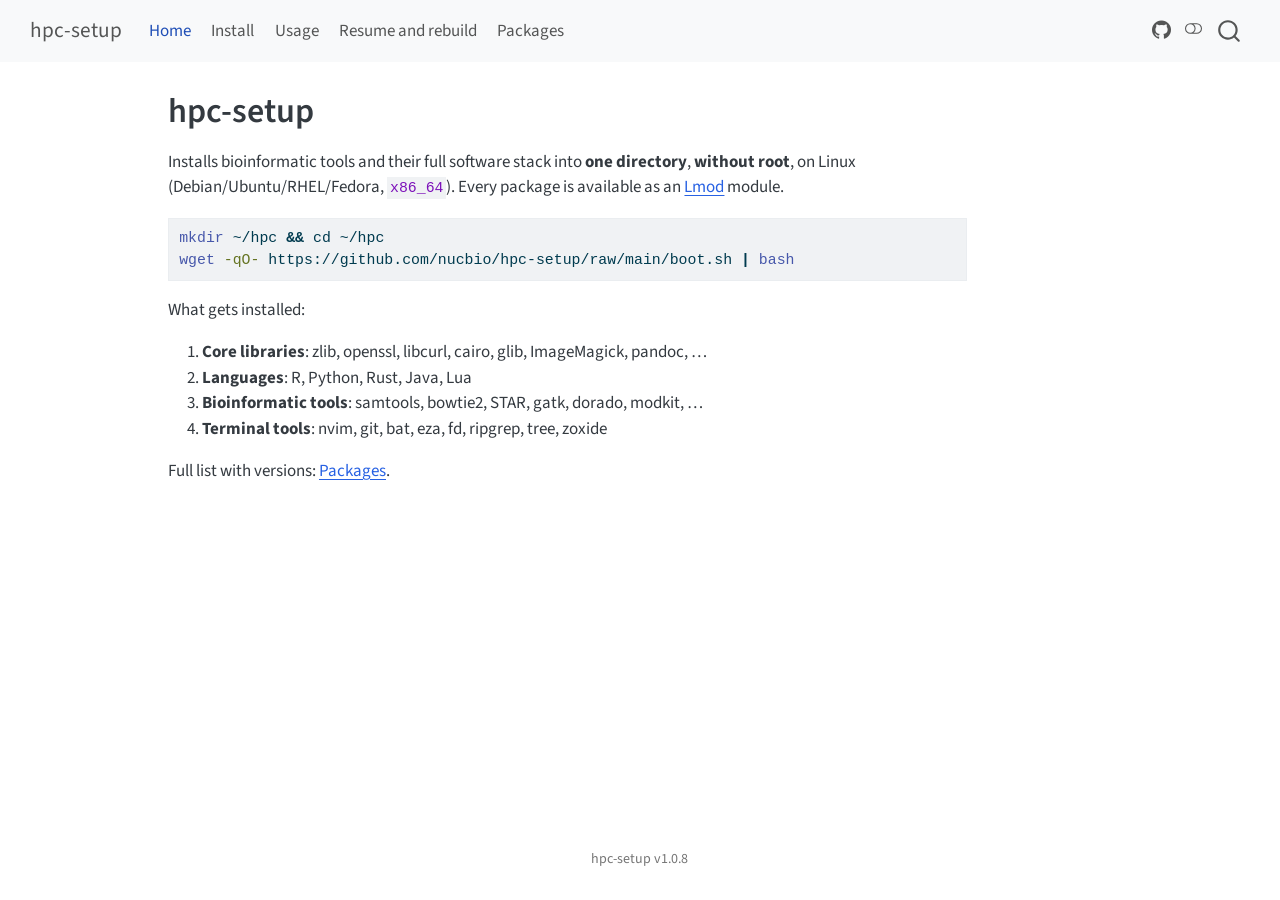
==== commit 48271bbf: "tag as release date" ====
--- a/docs/index.html
+++ b/docs/index.html
@@ -915,7 +915,7 @@
       &nbsp;
     </div>   
     <div class="nav-footer-center">
-<p>hpc-setup v1.0.7</p>
+<p>hpc-setup v1.0.8</p>
 </div>
     <div class="nav-footer-right">
       &nbsp;
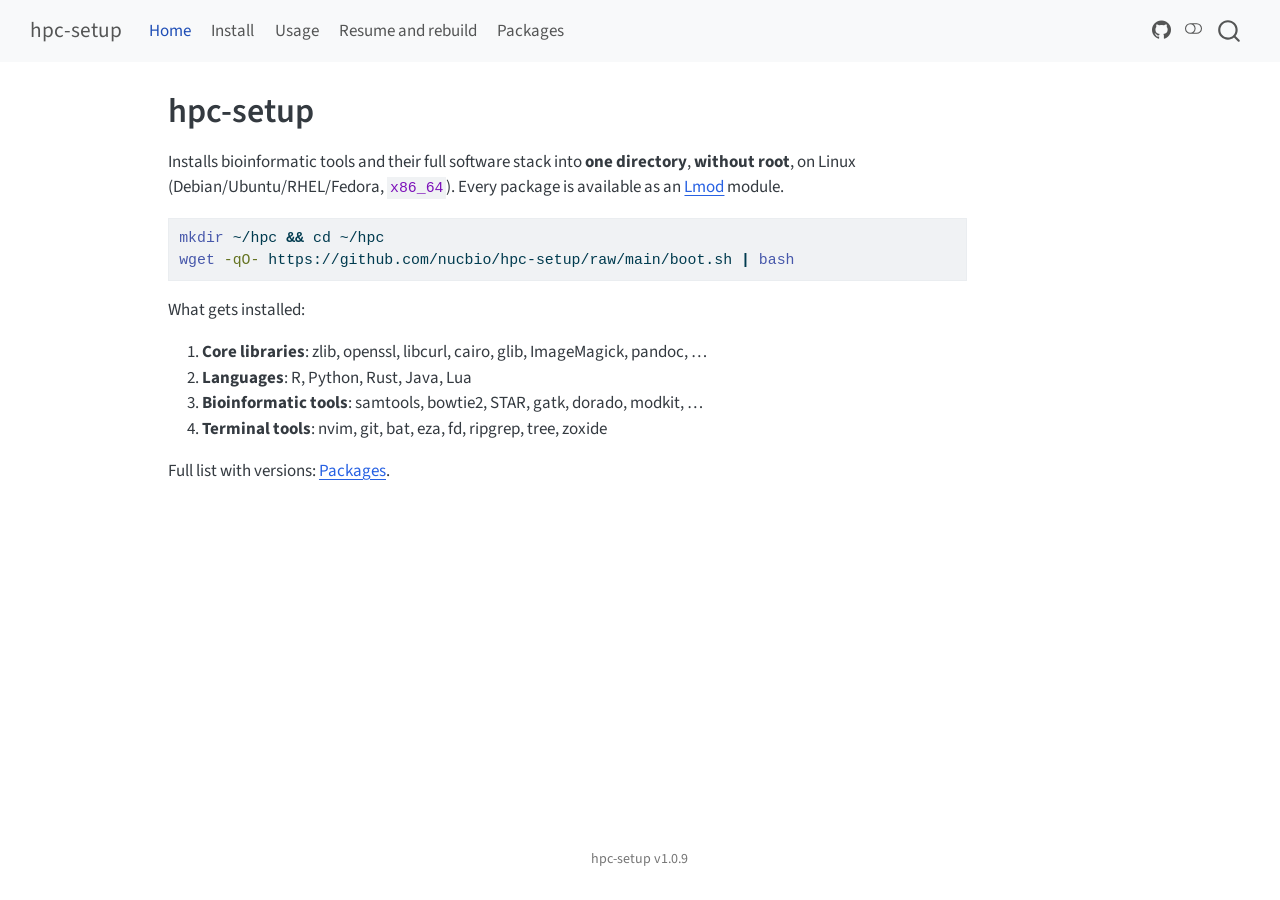
==== commit c70a59f9: "docs up" ====
--- a/docs/index.html
+++ b/docs/index.html
@@ -915,7 +915,7 @@
       &nbsp;
     </div>   
     <div class="nav-footer-center">
-<p>hpc-setup v1.0.8</p>
+<p>hpc-setup v1.0.9</p>
 </div>
     <div class="nav-footer-right">
       &nbsp;
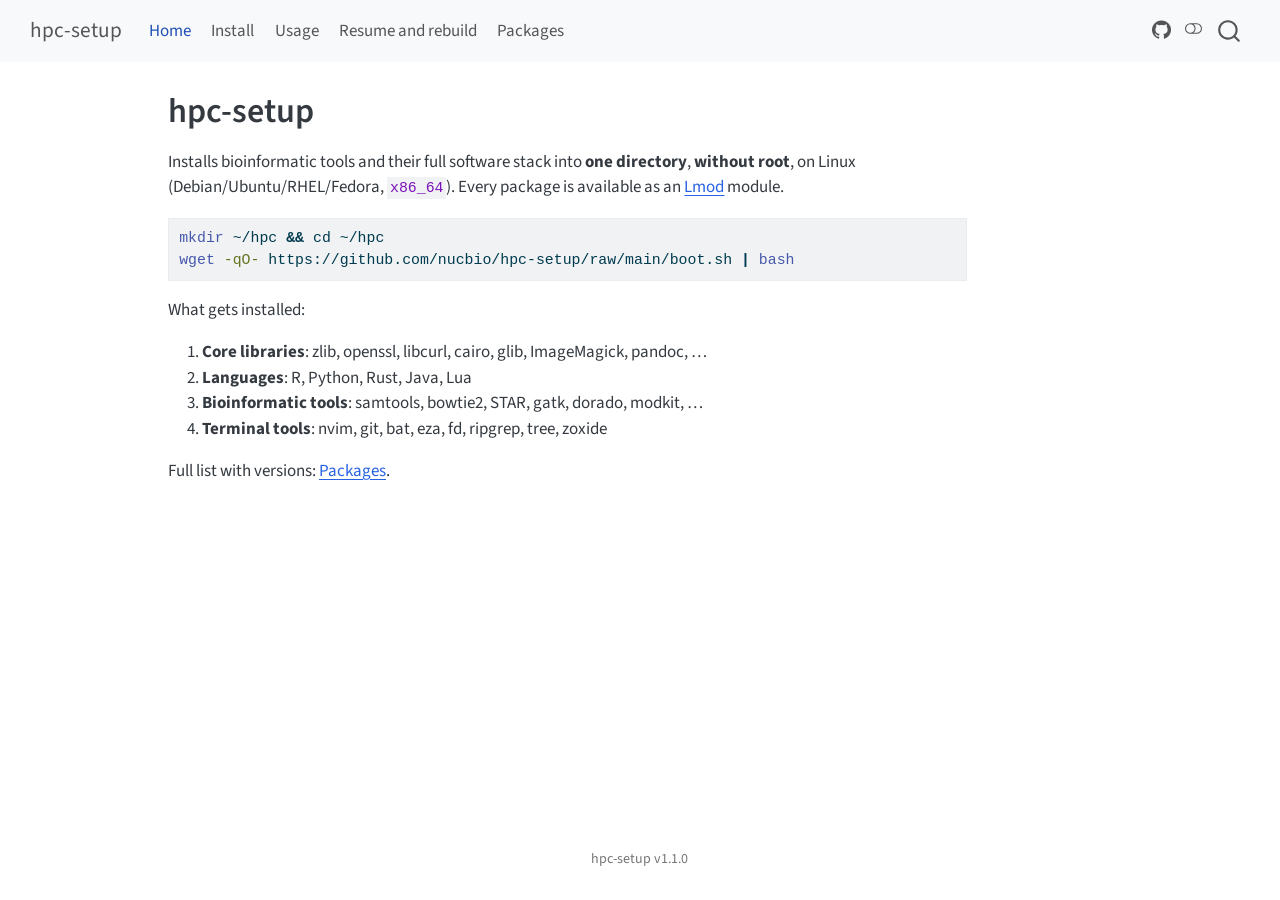
==== commit cfb7a53f: "release - tag" ====
--- a/docs/index.html
+++ b/docs/index.html
@@ -915,7 +915,7 @@
       &nbsp;
     </div>   
     <div class="nav-footer-center">
-<p>hpc-setup v1.0.9</p>
+<p>hpc-setup v1.1.0</p>
 </div>
     <div class="nav-footer-right">
       &nbsp;
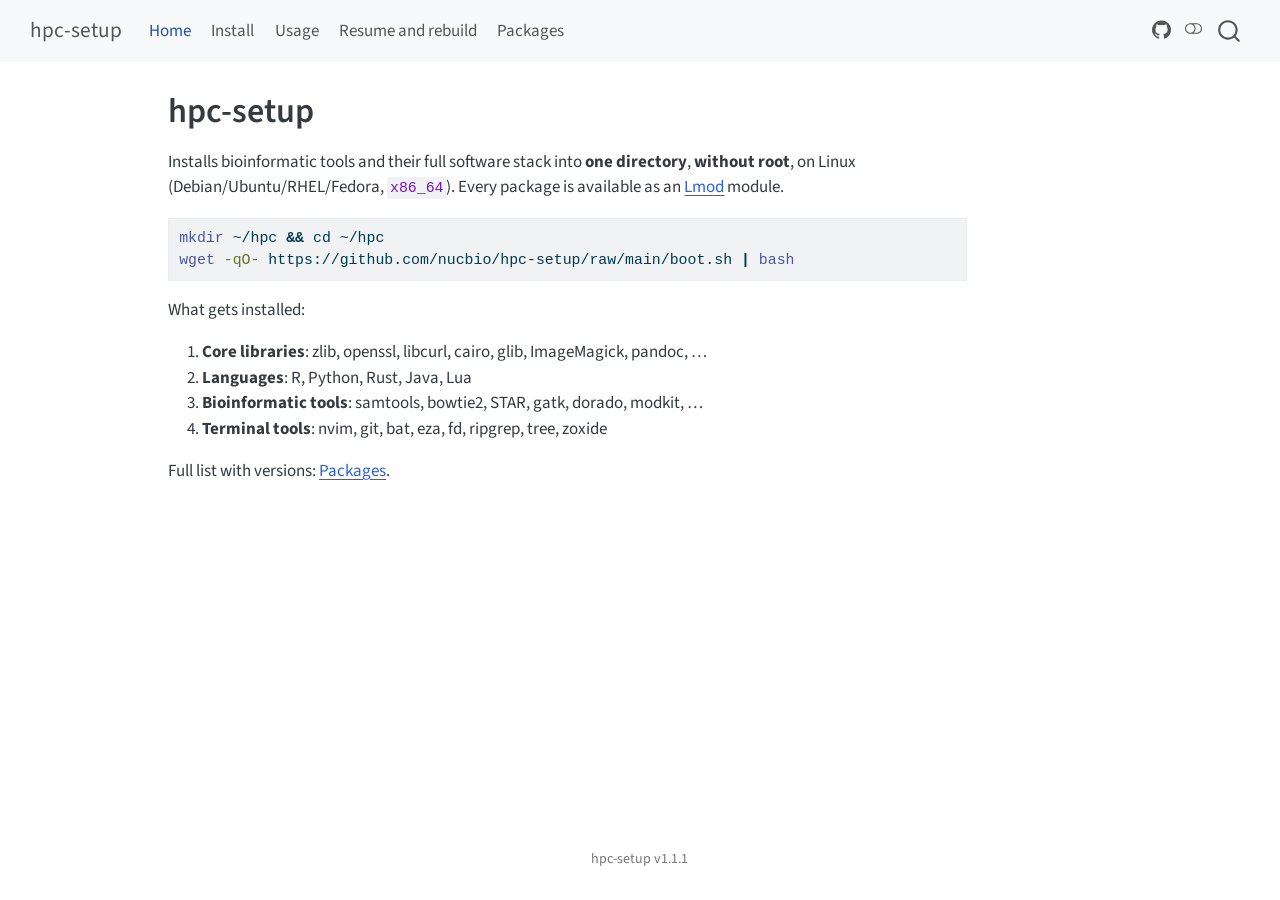
==== commit 3419a765: "lmod install and use own" ====
--- a/docs/index.html
+++ b/docs/index.html
@@ -83,9 +83,9 @@
 <link href="site_libs/quarto-html/quarto-syntax-highlighting-63b5708e65d6cd79cd7618c58d0c21e7.css" rel="stylesheet" class="quarto-color-scheme-extra" id="quarto-text-highlighting-styles">
 <script src="site_libs/bootstrap/bootstrap.min.js"></script>
 <link href="site_libs/bootstrap/bootstrap-icons.css" rel="stylesheet">
-<link href="site_libs/bootstrap/bootstrap-0df568895d53a8314882a65c9354ac45.min.css" rel="stylesheet" append-hash="true" class="quarto-color-scheme" id="quarto-bootstrap" data-mode="light">
-<link href="site_libs/bootstrap/bootstrap-dark-59d3d3430bf47889e4aacbe8989ac6fe.min.css" rel="stylesheet" append-hash="true" class="quarto-color-scheme quarto-color-alternate" id="quarto-bootstrap" data-mode="dark">
-<link href="site_libs/bootstrap/bootstrap-0df568895d53a8314882a65c9354ac45.min.css" rel="stylesheet" append-hash="true" class="quarto-color-scheme-extra" id="quarto-bootstrap" data-mode="light">
+<link href="site_libs/bootstrap/bootstrap-f87761579a3f214d50408f5528e50e03.min.css" rel="stylesheet" append-hash="true" class="quarto-color-scheme" id="quarto-bootstrap" data-mode="light">
+<link href="site_libs/bootstrap/bootstrap-dark-d4f8df8461a8fe6db02e05c4711d7be5.min.css" rel="stylesheet" append-hash="true" class="quarto-color-scheme quarto-color-alternate" id="quarto-bootstrap" data-mode="dark">
+<link href="site_libs/bootstrap/bootstrap-f87761579a3f214d50408f5528e50e03.min.css" rel="stylesheet" append-hash="true" class="quarto-color-scheme-extra" id="quarto-bootstrap" data-mode="light">
 <script id="quarto-search-options" type="application/json">{
   "location": "navbar",
   "copy-button": false,
@@ -915,7 +915,7 @@
       &nbsp;
     </div>   
     <div class="nav-footer-center">
-<p>hpc-setup v1.1.0</p>
+<p>hpc-setup v1.1.1</p>
 </div>
     <div class="nav-footer-right">
       &nbsp;
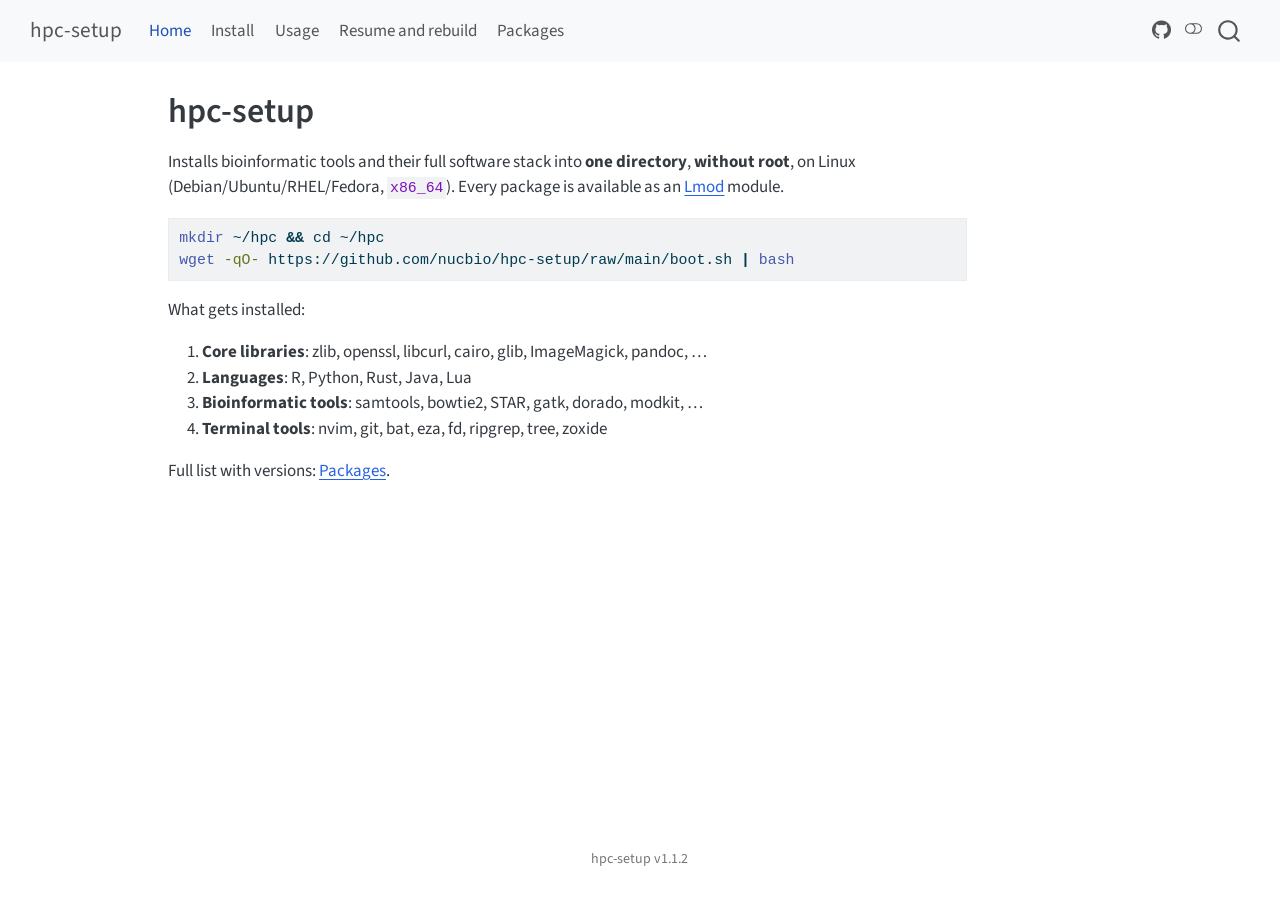
==== commit 0a048fe9: "minimap2+" ====
--- a/docs/index.html
+++ b/docs/index.html
@@ -915,7 +915,7 @@
       &nbsp;
     </div>   
     <div class="nav-footer-center">
-<p>hpc-setup v1.1.1</p>
+<p>hpc-setup v1.1.2</p>
 </div>
     <div class="nav-footer-right">
       &nbsp;
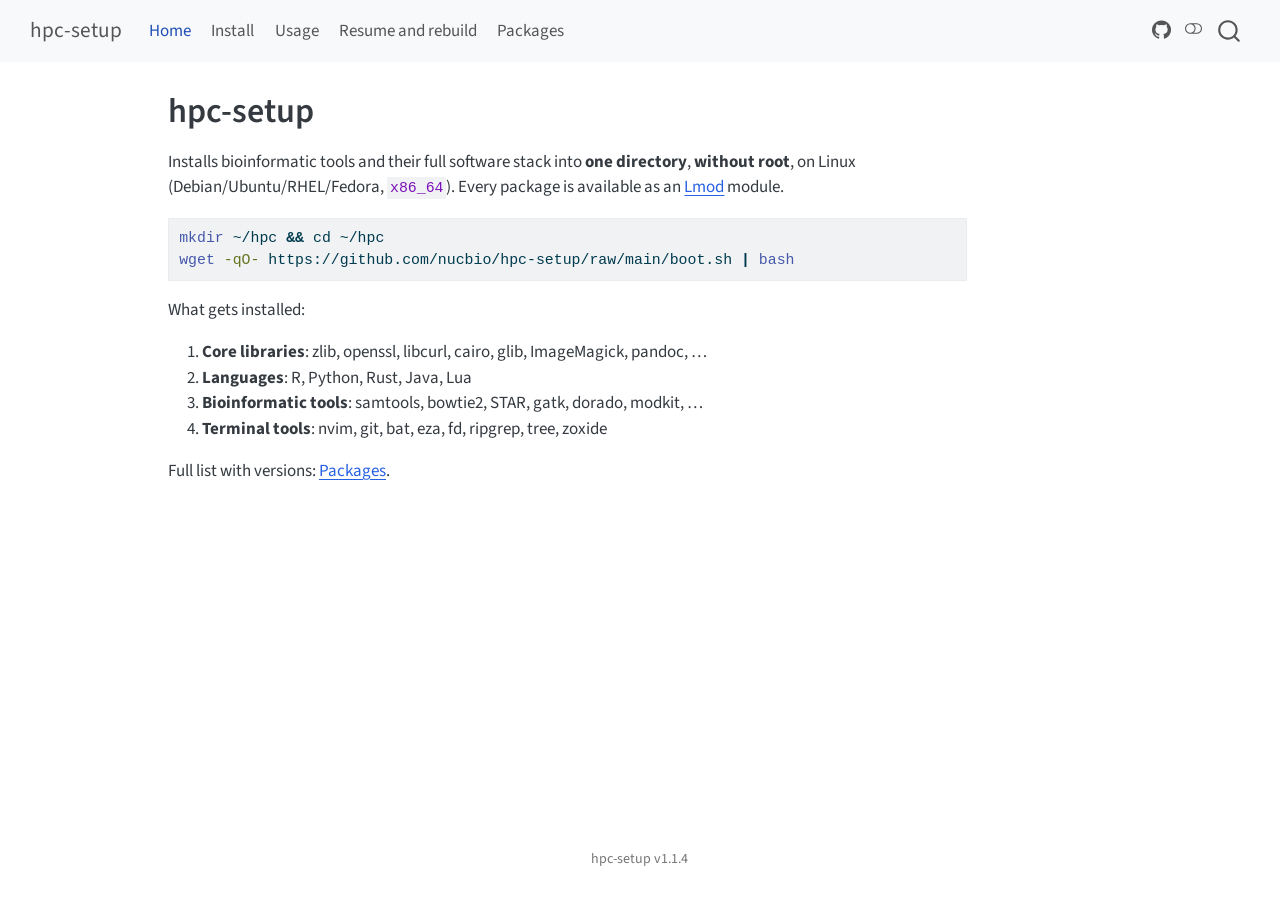
==== commit 45118b0c: "nextflow" ====
--- a/docs/index.html
+++ b/docs/index.html
@@ -915,7 +915,7 @@
       &nbsp;
     </div>   
     <div class="nav-footer-center">
-<p>hpc-setup v1.1.2</p>
+<p>hpc-setup v1.1.4</p>
 </div>
     <div class="nav-footer-right">
       &nbsp;
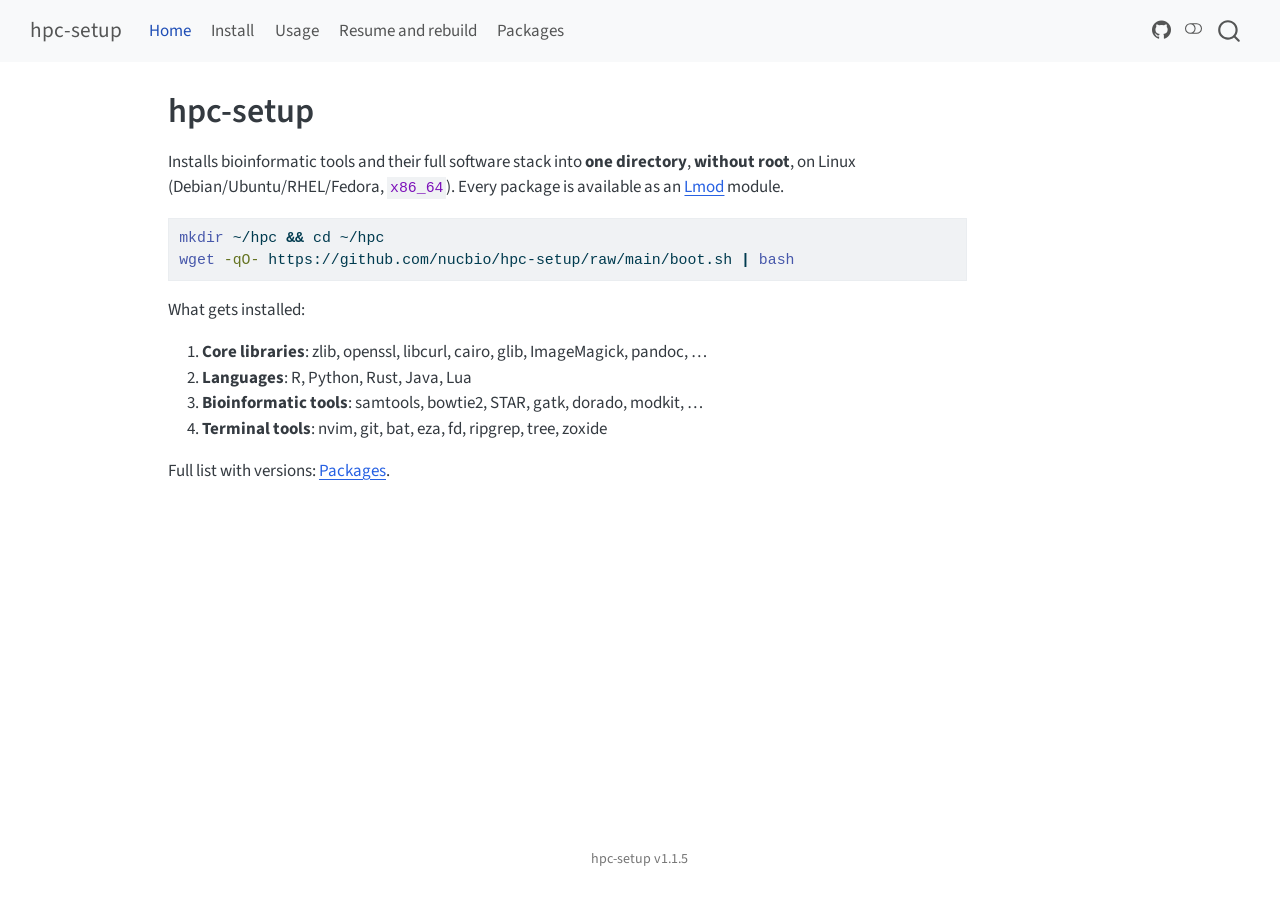
==== commit ff3af061: "tree-sitter cli for nvim" ====
--- a/docs/index.html
+++ b/docs/index.html
@@ -915,7 +915,7 @@
       &nbsp;
     </div>   
     <div class="nav-footer-center">
-<p>hpc-setup v1.1.4</p>
+<p>hpc-setup v1.1.5</p>
 </div>
     <div class="nav-footer-right">
       &nbsp;
